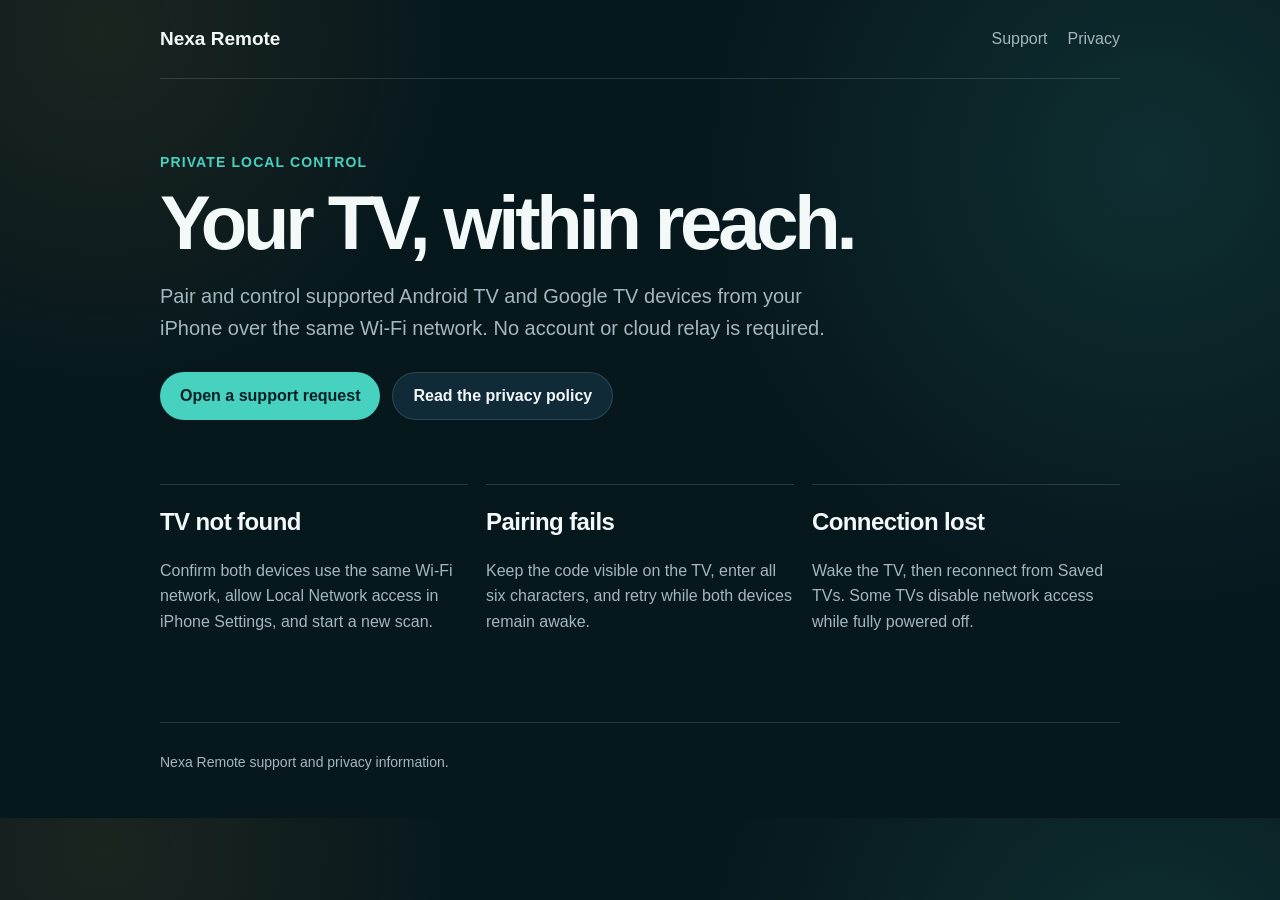
==== index.html @ d78f26d7 "Publish Nexa Remote support and privacy pages" ====
<!doctype html>
<html lang="en">
<head>
  <meta charset="utf-8">
  <meta name="viewport" content="width=device-width, initial-scale=1">
  <meta name="description" content="Official support for Nexa Remote, a local Wi-Fi remote for supported Android TV and Google TV devices.">
  <title>Nexa Remote Support</title>
  <link rel="stylesheet" href="styles.css">
</head>
<body>
  <div class="wrap">
    <header>
      <a class="brand" href="./">Nexa Remote</a>
      <nav aria-label="Primary">
        <a href="#support">Support</a>
        <a href="privacy.html">Privacy</a>
      </nav>
    </header>
    <main>
      <section class="hero">
        <div class="eyebrow">Private local control</div>
        <h1>Your TV, within reach.</h1>
        <p class="lead">Pair and control supported Android TV and Google TV devices from your iPhone over the same Wi-Fi network. No account or cloud relay is required.</p>
        <div class="actions">
          <a class="button" href="https://github.com/dorlanpabon/nexa-remote-support/issues/new">Open a support request</a>
          <a class="button secondary" href="privacy.html">Read the privacy policy</a>
        </div>
      </section>

      <section class="grid" id="support" aria-label="Troubleshooting">
        <article class="item">
          <h2>TV not found</h2>
          <p>Confirm both devices use the same Wi-Fi network, allow Local Network access in iPhone Settings, and start a new scan.</p>
        </article>
        <article class="item">
          <h2>Pairing fails</h2>
          <p>Keep the code visible on the TV, enter all six characters, and retry while both devices remain awake.</p>
        </article>
        <article class="item">
          <h2>Connection lost</h2>
          <p>Wake the TV, then reconnect from Saved TVs. Some TVs disable network access while fully powered off.</p>
        </article>
      </section>
    </main>
    <footer>Nexa Remote support and privacy information.</footer>
  </div>
</body>
</html>
---- styles.css ----
:root {
  color-scheme: dark;
  --bg: #07181d;
  --surface: #102a38;
  --text: #f3f8f9;
  --muted: #a4b6bf;
  --accent: #47d1bf;
  --line: rgba(164, 208, 222, 0.18);
}

* { box-sizing: border-box; }

body {
  margin: 0;
  background:
    radial-gradient(circle at 90% 20%, rgba(71, 209, 191, 0.12), transparent 28rem),
    radial-gradient(circle at 8% 4%, rgba(232, 166, 63, 0.09), transparent 22rem),
    var(--bg);
  color: var(--text);
  font: 16px/1.6 ui-sans-serif, -apple-system, BlinkMacSystemFont, "Segoe UI", sans-serif;
}

a { color: var(--accent); }

.wrap { width: min(100% - 32px, 960px); margin: 0 auto; }

header {
  display: flex;
  align-items: center;
  justify-content: space-between;
  gap: 24px;
  padding: 24px 0;
  border-bottom: 1px solid var(--line);
}

.brand { color: var(--text); font-size: 19px; font-weight: 800; text-decoration: none; }
nav { display: flex; gap: 20px; }
nav a { color: var(--muted); text-decoration: none; }

main { padding: 72px 0 88px; }
.hero { max-width: 760px; }
.eyebrow { color: var(--accent); font-size: 14px; font-weight: 800; letter-spacing: 0.08em; text-transform: uppercase; }
h1 { margin: 12px 0 18px; font-size: clamp(44px, 8vw, 76px); line-height: 0.98; letter-spacing: -0.055em; }
h2 { margin: 0 0 10px; font-size: 24px; letter-spacing: -0.025em; }
p { color: var(--muted); }
.lead { max-width: 680px; font-size: 20px; }

.actions { display: flex; flex-wrap: wrap; gap: 12px; margin-top: 28px; }
.button {
  display: inline-flex;
  min-height: 48px;
  padding: 0 20px;
  align-items: center;
  border-radius: 24px;
  background: var(--accent);
  color: #062026;
  font-weight: 800;
  text-decoration: none;
}
.button.secondary { border: 1px solid var(--line); background: var(--surface); color: var(--text); }

.grid { display: grid; grid-template-columns: repeat(3, 1fr); gap: 18px; margin-top: 64px; }
.item { padding-top: 18px; border-top: 1px solid var(--line); }
.item p { margin-bottom: 0; }

.document { max-width: 760px; }
.document h1 { font-size: clamp(40px, 7vw, 62px); }
.document h2 { margin-top: 44px; }
.document ul { color: var(--muted); padding-left: 22px; }
.meta { padding: 14px 0 28px; border-bottom: 1px solid var(--line); }

footer { padding: 28px 0 44px; border-top: 1px solid var(--line); color: var(--muted); font-size: 14px; }

@media (max-width: 700px) {
  header { align-items: flex-start; }
  nav { flex-direction: column; gap: 6px; text-align: right; }
  main { padding-top: 48px; }
  .grid { grid-template-columns: 1fr; }
}
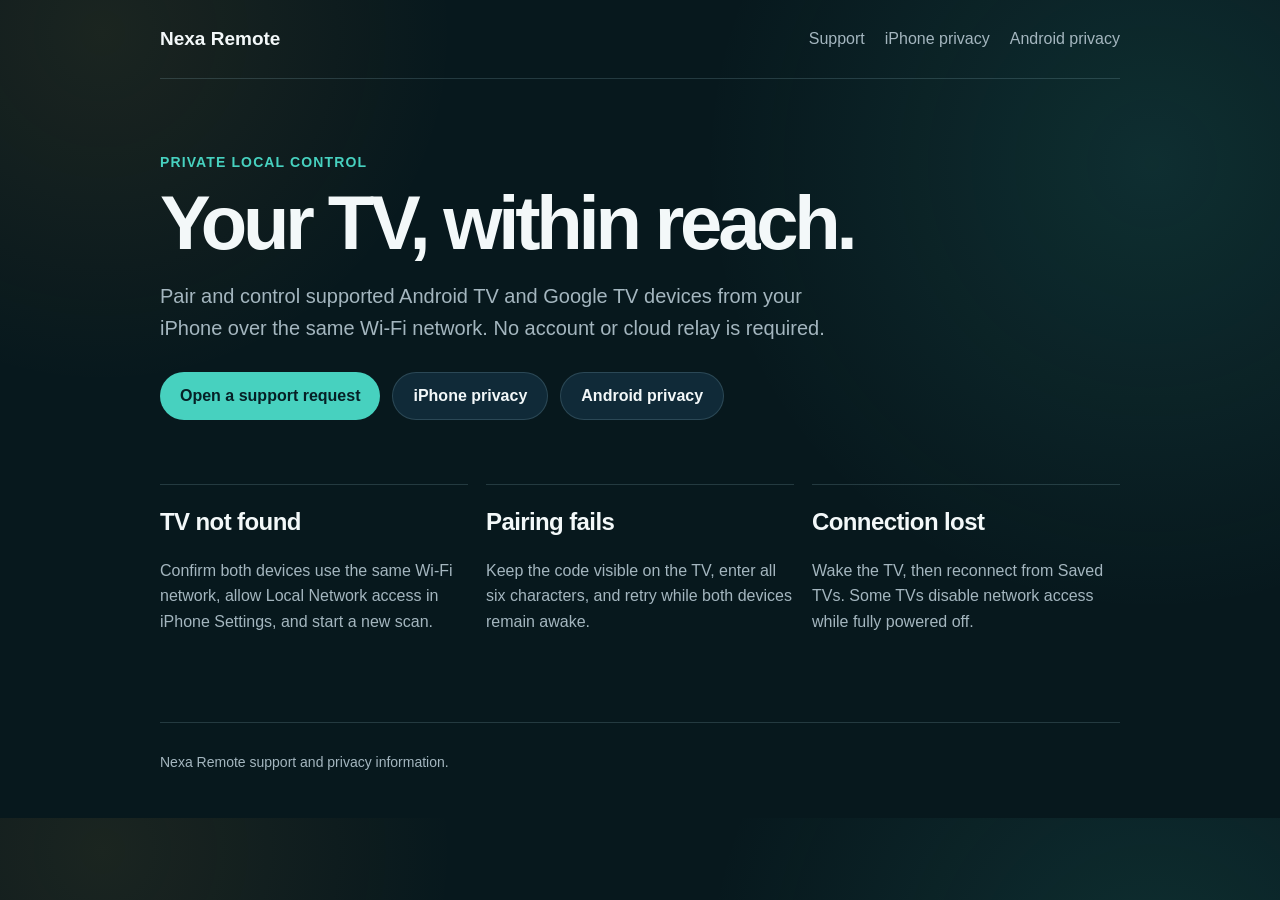
==== commit e66eabd9: "Add Android privacy policy for Play Store" ====
--- a/index.html
+++ b/index.html
@@ -13,7 +13,8 @@
       <a class="brand" href="./">Nexa Remote</a>
       <nav aria-label="Primary">
         <a href="#support">Support</a>
-        <a href="privacy.html">Privacy</a>
+        <a href="privacy.html">iPhone privacy</a>
+        <a href="privacy-android.html">Android privacy</a>
       </nav>
     </header>
     <main>
@@ -23,7 +24,8 @@
         <p class="lead">Pair and control supported Android TV and Google TV devices from your iPhone over the same Wi-Fi network. No account or cloud relay is required.</p>
         <div class="actions">
           <a class="button" href="https://github.com/dorlanpabon/nexa-remote-support/issues/new">Open a support request</a>
-          <a class="button secondary" href="privacy.html">Read the privacy policy</a>
+          <a class="button secondary" href="privacy.html">iPhone privacy</a>
+          <a class="button secondary" href="privacy-android.html">Android privacy</a>
         </div>
       </section>
 
